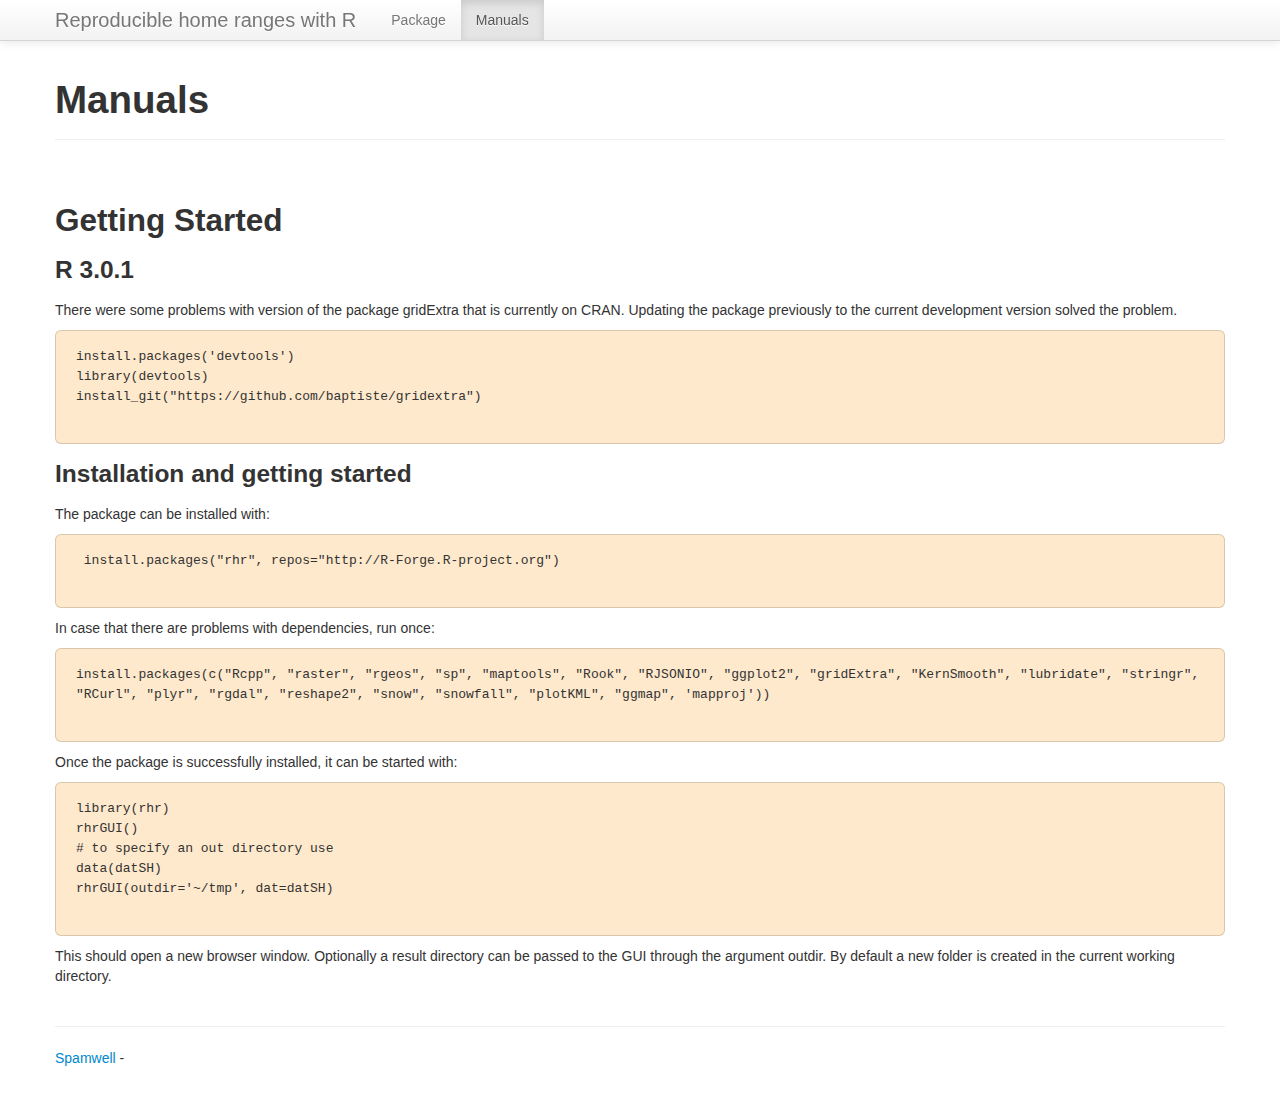
==== www/man.html @ 07a1c49d "www updated" ====
<!DOCTYPE html>
<html lang="en">
  <head>
    <meta charset="utf-8">
    <title>Reproducible home ranges with R</title>
    
    <!-- Mobile viewport optimized: h5bp.com/viewport -->
    <meta name="viewport" content="width=device-width">

    <!-- Main stylesheet imports bootstrap css and adds custom -->
    <link href="css/style.css" rel="stylesheet">
    
    <style>
      /* To keep short panes open decently tall */
      .tab-pane {min-height: 400px;}
    </style>

    <!-- Modernizr for browser feature-checking 
	 + HTML5shiv (included in modernizr) see modernizr.com -->
    <script src="js/modernizr-2.5.3.min.js"></script>

    <!-- Fav and touch icons -->
    <!-- alternatively, remove these lines and place icons
	 directly in the site parent folder 
	 mathiasbynens.be/notes/touch-icons -->
    <link rel="shortcut icon" href="img/favicon.ico">
    <link rel="apple-touch-icon" href="img/apple-touch-icon.png">
    <link rel="apple-touch-icon" sizes="72x72" href="img/apple-touch-icon-72x72.png">
    <link rel="apple-touch-icon" sizes="114x114" href="img/apple-touch-icon-114x114.png">
    
    <script src="js/map.js"></script>
    <style type="text/css"> img { max-width:none; } </style> 
  </head>

  <body>

    <div class="navbar navbar-fixed-top">
      <div class="navbar-inner">
	<div class="container">
	  <a class="btn btn-navbar" data-toggle="collapse" data-target=".nav-collapse">
	    <span class="icon-bar"></span>
	    <span class="icon-bar"></span>
	    <span class="icon-bar"></span>
	  </a>
	  <a class="brand" href="#">Reproducible home ranges with R</a>
	  <div class="nav-collapse">
	    <ul class="nav">
	      <li><a href="index.html">Package</a></li>
	      <li class="active"><a href="#">Manuals</a></li>
	    </ul>
	  </div><!-- /.nav-collapse -->
	</div><!-- /.container -->
      </div><!-- /navbar-inner -->
    </div><!-- /navbar -->
    
    <div class="container">

      <div class="page-header">
	<h1>Manuals</h1>
      </div>
      
      <div class="row">

	<div class="span12">				
	  <h2>Getting Started</h2>
	  <h3>R 3.0.1</h3>
There were some problems with version of the package gridExtra  that is currently on CRAN. Updating the package previously to the current development version solved the problem.
	  <pre>
install.packages('devtools')
library(devtools)
install_git("https://github.com/baptiste/gridextra")
	  </pre>

	  <h3>Installation and getting started</h3>
The package can be installed with:
	  <pre>
 install.packages("rhr", repos="http://R-Forge.R-project.org")
	  </pre>
In case that there are problems with dependencies, run once: 
	  <pre>
install.packages(c("Rcpp", "raster", "rgeos", "sp", "maptools", "Rook", "RJSONIO", "ggplot2", "gridExtra", "KernSmooth", "lubridate", "stringr", "RCurl", "plyr", "rgdal", "reshape2", "snow", "snowfall", "plotKML", "ggmap", 'mapproj'))
	  </pre>
Once the package is successfully installed, it can be started with:
	  <pre>
library(rhr)
rhrGUI()
# to specify an out directory use
data(datSH)
rhrGUI(outdir='~/tmp', dat=datSH)
	  </pre>
This should open a new browser window. Optionally a result directory can be passed to the GUI through the argument outdir. By default a new folder is created in the current working directory.

	  
	</div> <!-- span12 -->

      </div><!-- .row-fluid -->


      <hr>

      <footer>
        <p><a href="http://www.spamwell.com/">Spamwell</a> - </p>
      </footer>


    </div> <!-- .container -->

    <!-- ==============================================
	 JavaScript below! 															-->

    <!-- jQuery via Google + local fallback, see h5bp.com -->
    <script src="//ajax.googleapis.com/ajax/libs/jquery/1.7.1/jquery.min.js"></script>
    <script>window.jQuery || document.write('<script src="js/jquery-1.7.1.min.js"><\/script>')</script>

      <!-- Bootstrap JS: compiled and minified -->
      <script src="js/bootstrap.min.js"></script>

      <script src="OpenLayers.js"></script>

      <!-- Example plugin: Prettify -->
      <script src="js/prettify/prettify.js"></script>
      
      <!-- Initialize Scripts -->
      <script>
	// Activate Google Prettify in this page
	addEventListener('load', prettyPrint, false);
	
	$(document).ready(function(){

	// Add prettyprint class to pre elements
	$('pre').addClass('prettyprint');
	
	}); // end document.ready
      </script>

  </body>
</html>
---- www/css/style.css ----
/* =======================================

		Main Stylesheet for My-Bootstrap-Site
		
		Innovations on Twitter Bootstrap
		
========================================== */

@import url('bootstrap.css');
@import url('bootstrap-responsive.css');

/*	Navbar Adjustments
		============================================= */

		/* Top Padding for responsive navbar-top-fixed */
				body { /* Add top padding for full-width layout */
					padding-top: 60px;
					padding-bottom: 40px;
				}
				@media (max-width: 979px) {
				  body {
				    padding-top: 0;
				  }
				}

				@media (max-width: 480px) {
					/* size down hero unit contents to fit a narrow viewport */
  			  .hero-unit {
					  padding: 0;
					  margin: 0;
					  background: transparent;
				  }
				  .hero-unit h1 {
					  font-size: 250%;
				  }
				  .hero-unit h2 {
					  font-size: 180%;
				  }
				}


/* 	Typography Tweaks
		============================================ */
		.alert a {
			font-weight: bold;
		}
		a.btn:hover {
				/* Transition for hovers */
					-webkit-transition: all 0.3s ease;
					-moz-transition: all 0.3s ease;
					-o-transition: all 0.3s ease;
					transition: all 0.3s ease;
		}

/* 	Rows and Columns
		============================================ */
		.row { /* more top and bottom padding on rows */
			padding: 20px 0;
		}
	
/* 	Pills and Tabs
		============================================ */

		.tab-content {
/*
		    display: table;
		    max-width: 90%;
*/
		}
		.tab-content > .active,
		.pill-content > .active {
/* 	    display: inline-block; */
		}
		.nav-pills li a h3 {
			font-size: 14px;
			line-height: 16px;
		}
		.nav-pills li.active a h3 {
			font-size: 14px;
			color: white;
		}
		#sidebar .well {
			padding: 4px 4px 0 4px;
		}
		#sidenav > li a {
			/* Transition for hovers */
					-webkit-transition: all 0.2s ease;
					-moz-transition: all 0.2s ease;
					-o-transition: all 0.2s ease;
					transition: all 0.2s ease;
		}
		#sidenav > li.active a,
		#sidenav > li a:hover {
			margin-left: -10px;
			padding-left: 20px;
		}
	


/* 	For Code Snippets
		============================================ */
		
		code, pre, pre.prettyprint {
			background-color: #fee9cc;
		}
		pre, pre.prettyprint {
			padding: 16px 20px;
			margin: 10px 0;
			-webkit-border-radius: 6px;	
			-moz-border-radius: 6px;
			border-radius: 6px;
			max-width: 100%;
		}
		
		.alert pre {
			text-shadow: none;
		}
		
		/* Pretty printing styles. Used with prettify.js. */
		
		/* SPAN elements with the classes below are added by prettyprint. */
		.pln { color: #000 }  /* plain text */
		
		@media screen {
		  .str { color: #080 }  /* string content */
		  .kwd { color: #008 }  /* a keyword */
		  .com { color: #800 }  /* a comment */
		  .typ { color: #606 }  /* a type name */
		  .lit { color: #066 }  /* a literal value */
		  /* punctuation, lisp open bracket, lisp close bracket */
		  .pun, .opn, .clo { color: #660 }
		  .tag { color: #008 }  /* a markup tag name */
		  .atn { color: #606 }  /* a markup attribute name */
		  .atv { color: #080 }  /* a markup attribute value */
		  .dec, .var { color: #606 }  /* a declaration; a variable name */
		  .fun { color: red }  /* a function name */
		}
		
		/* Use higher contrast and text-weight for printable form. */
		@media print, projection {
		  .str { color: #060 }
		  .kwd { color: #006; font-weight: bold }
		  .com { color: #600; font-style: italic }
		  .typ { color: #404; font-weight: bold }
		  .lit { color: #044 }
		  .pun, .opn, .clo { color: #440 }
		  .tag { color: #006; font-weight: bold }
		  .atn { color: #404 }
		  .atv { color: #060 }
		}

		pre.prettyprint { /* customized by DC */
			/* padding: 2px;
			border: 1px solid #888  */
			}
				
		/* Specify class=linenums on a pre to get line numbering */
		ol.linenums { margin-top: 0; margin-bottom: 0 } /* IE indents via margin-left */
		li.L0,
		li.L1,
		li.L2,
		li.L3,
		li.L5,
		li.L6,
		li.L7,
		li.L8 { list-style-type: none }
		/* Alternate shading for lines */
		li.L1,
		li.L3,
		li.L5,
		li.L7,
		li.L9 { background: #eee }
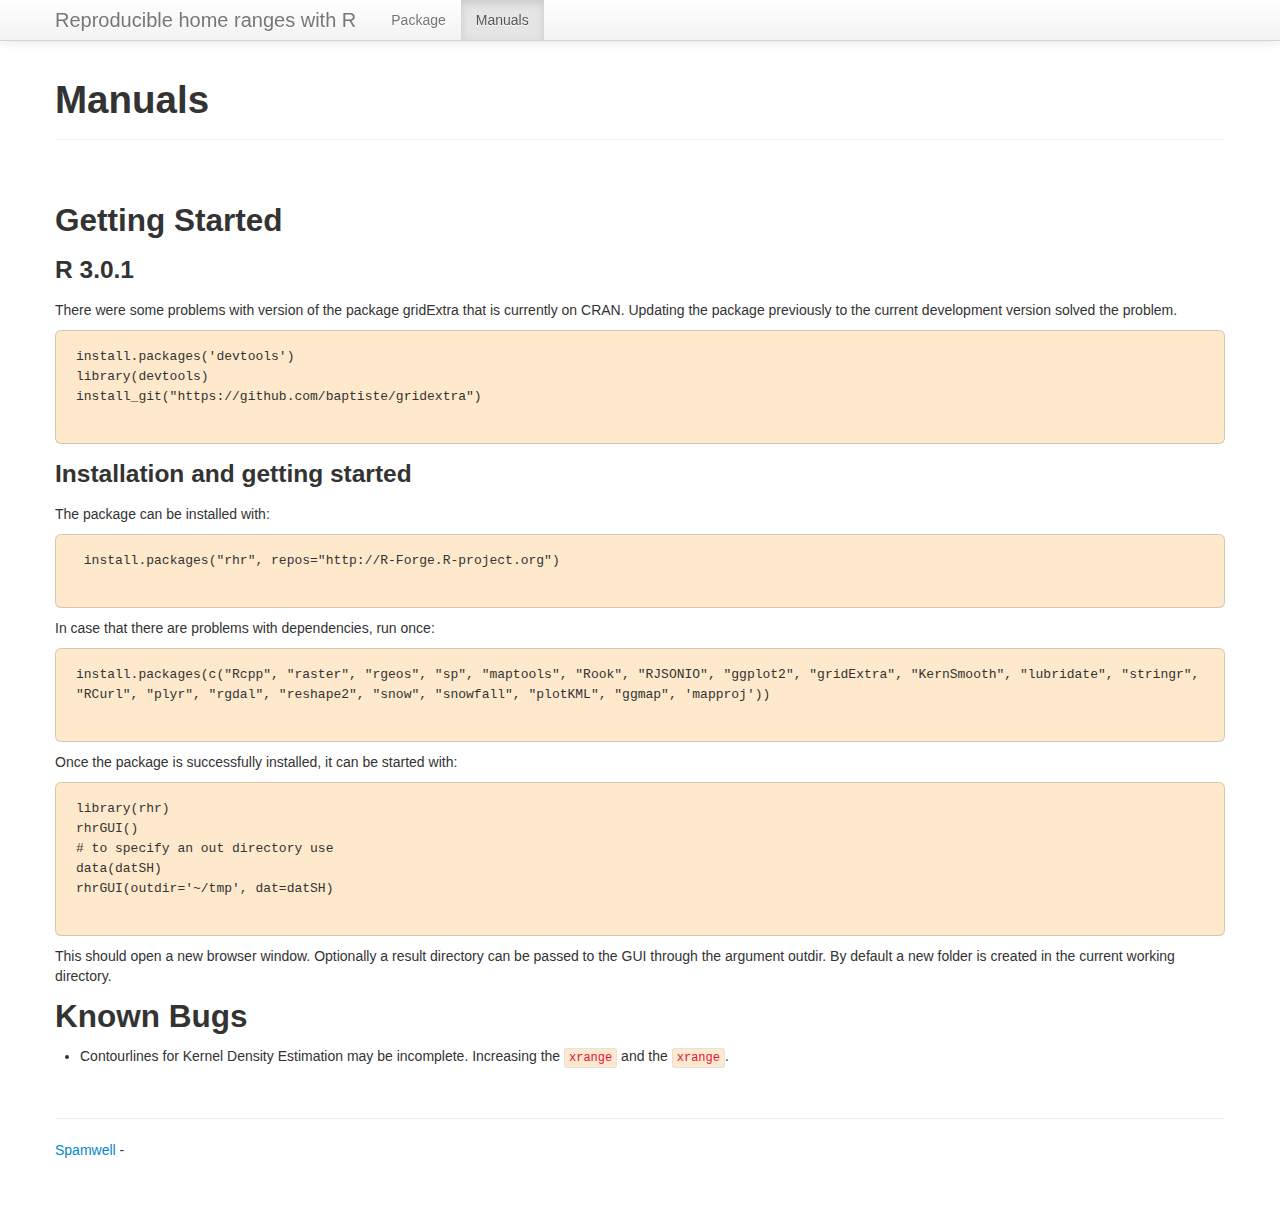
==== commit 597181cd: "improved report" ====
--- a/www/man.html
+++ b/www/man.html
@@ -89,6 +89,10 @@
 rhrGUI(outdir='~/tmp', dat=datSH)
 	  </pre>
 This should open a new browser window. Optionally a result directory can be passed to the GUI through the argument outdir. By default a new folder is created in the current working directory.
+	  <h2>Known Bugs </h2>
+	  <ul>
+	    <li>Contourlines for Kernel Density Estimation may be incomplete. Increasing the <code>xrange</code> and the <code>xrange</code>.</li>
+	  </ul>
 
 	  
 	</div> <!-- span12 -->
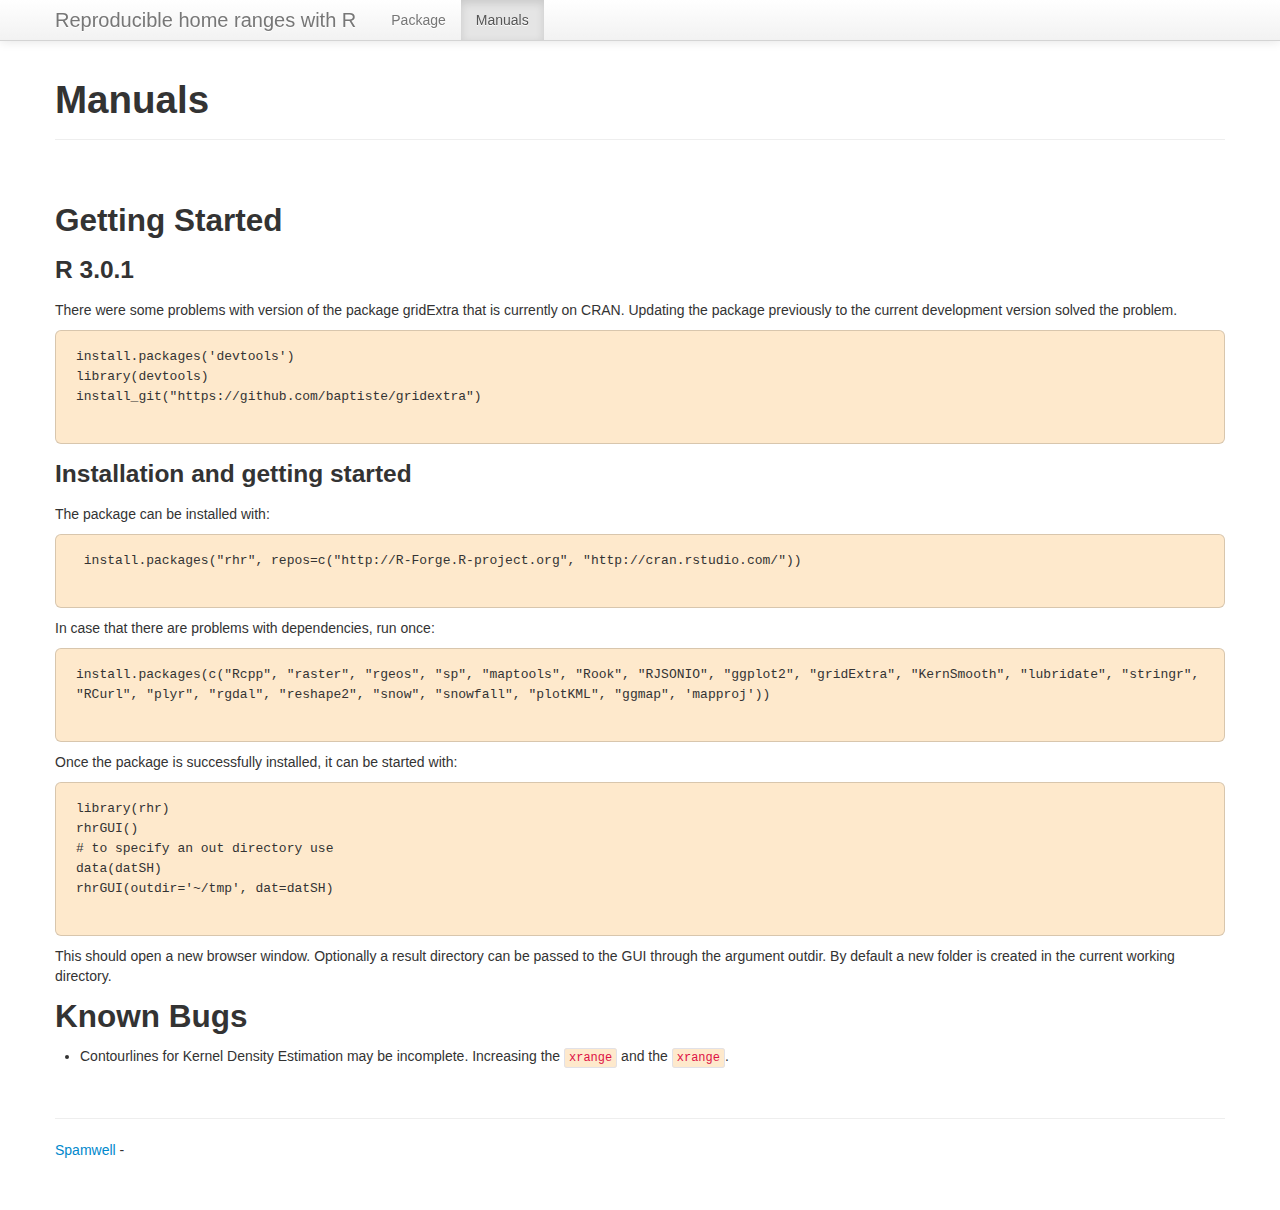
==== commit 641ce604: "several updates" ====
--- a/www/man.html
+++ b/www/man.html
@@ -74,7 +74,7 @@
 	  <h3>Installation and getting started</h3>
 The package can be installed with:
 	  <pre>
- install.packages("rhr", repos="http://R-Forge.R-project.org")
+ install.packages("rhr", repos=c("http://R-Forge.R-project.org", "http://cran.rstudio.com/"))
 	  </pre>
 In case that there are problems with dependencies, run once: 
 	  <pre>
